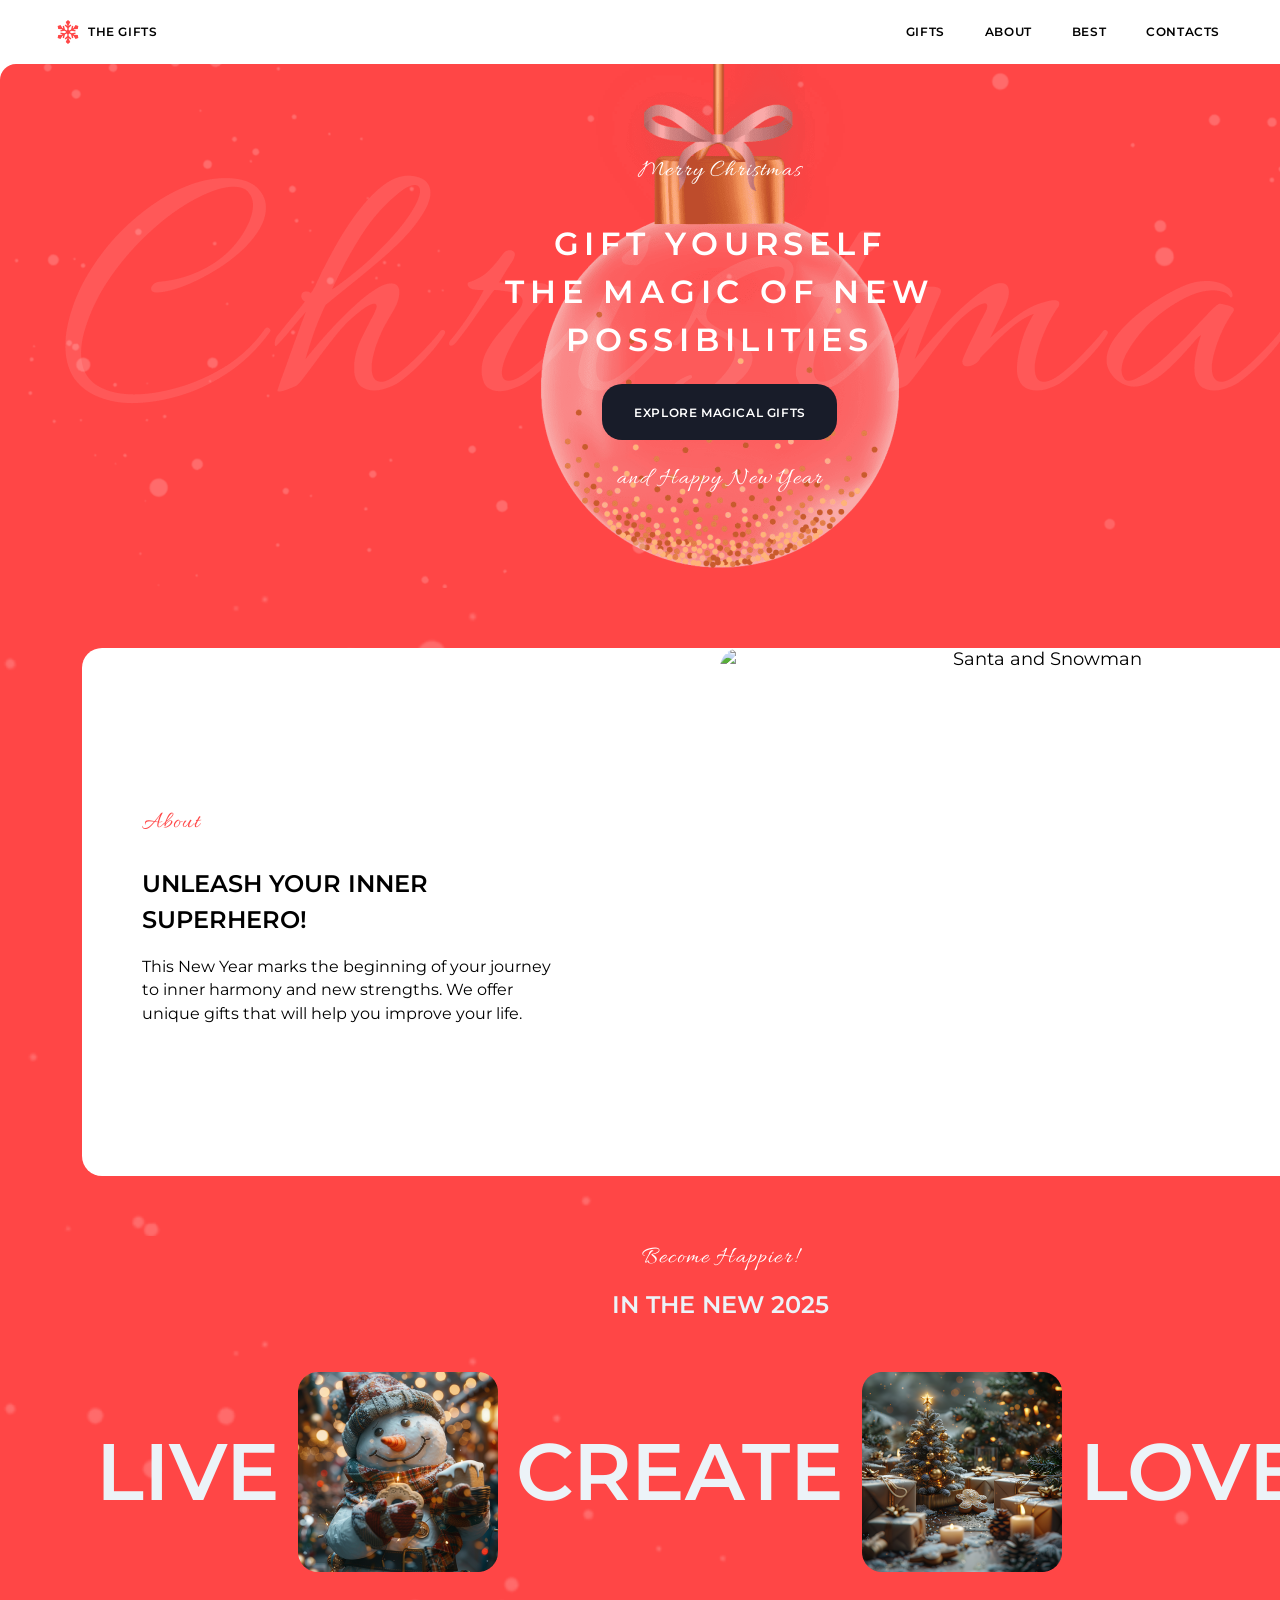
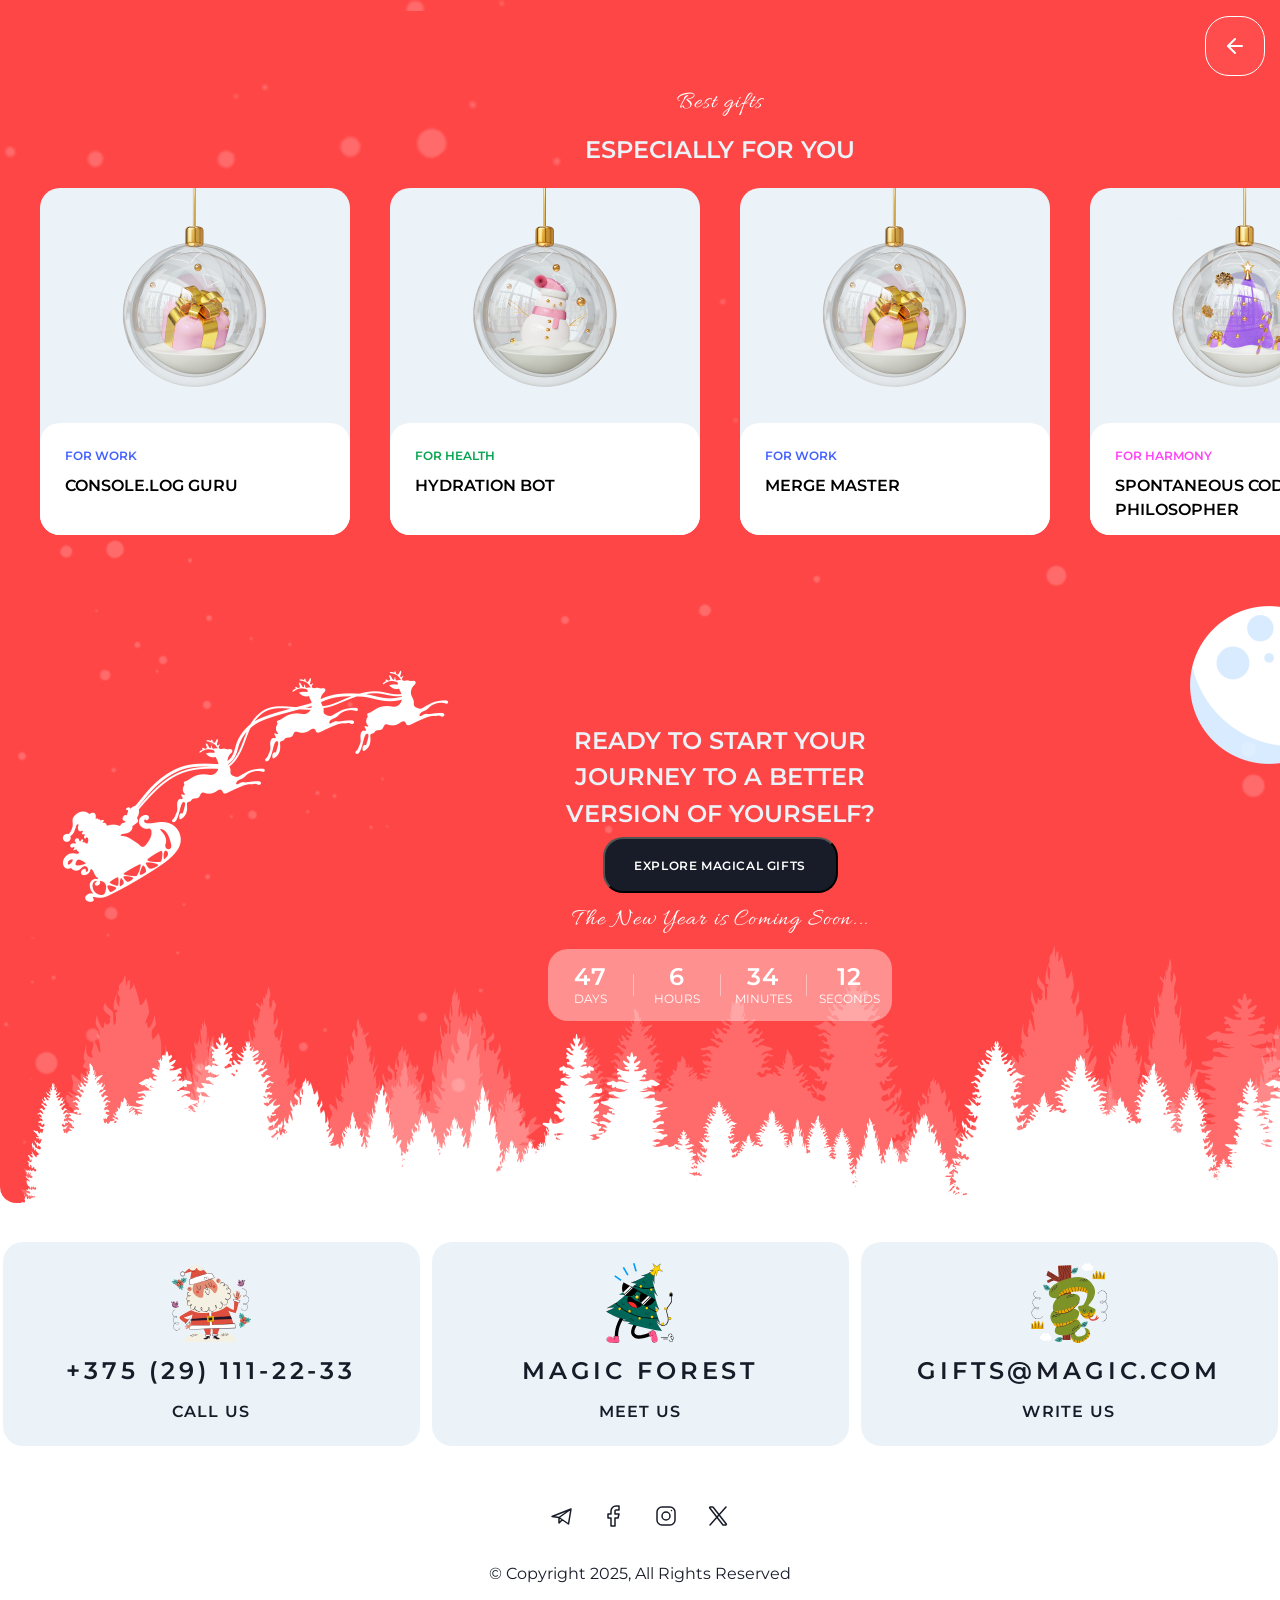
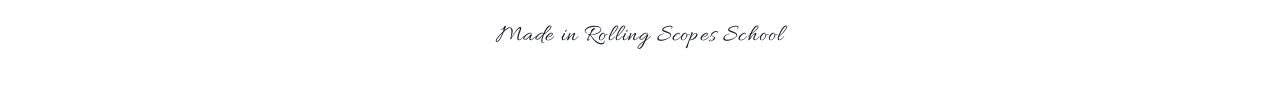
==== christmas-shop/index.html @ 0e5d1879 "feat: initial christmas-shop layout" ====
<!DOCTYPE html>
<html lang="en">

<head>
    <meta charset="UTF-8">
    <meta name="viewport" content="width=device-width, initial-scale=1.0">
    <title>Christmas shop</title>
    <link rel="stylesheet" href="./style.css">
    <link rel="icon" href="./assets/svg/snowflake.svg">
    <link href="https://fonts.googleapis.com/css2?family=Montserrat:ital,wght@0,100..900;1,100..900&display=swap"
        rel="stylesheet">
    <link href="https://fonts.googleapis.com/css2?family=Allura&display=swap" rel="stylesheet">
</head>

<body>


    <header class="container">
        <a href="index.html" class="logo">
            <img src="./assets/svg/snowflake.svg" alt="logo">
            <p>THE GIFTS</p>
        </a>
        <nav class="nav">
            <ul class="nav-list">
                <li class="nav-item"><a href="gifts.html" class="nav-link">GIFTS</a></li>
                <li class="nav-item"><a href="#about" class="nav-link">ABOUT</a></li>
                <li class="nav-item"><a href="#best" class="nav-link">BEST</a></li>
                <li class="nav-item"><a href="#contact" class="nav-link">CONTACTS</a></li>
            </ul>
        </nav>
    </header>


    <main class="container">
        <section class="hero">
            <div class="gift_yourself">
                <p class="Cursive_text">Merry Christmas</p>
                <h1>GIFT YOURSELF<br>
                    THE MAGIC OF NEW<br>
                    POSSIBILITIES</h1>
                <a href="gifts.html" class="button_explore">EXPLORE MAGICAL GIFTS</a>
                <p class="Cursive_text">and Happy New Year</p>
            </div>
        </section>


        <section class="About" id="about">
            <div class="rectangle_about">
                <div class="Text_section2">
                    <p class="Cursive_text2">About</p>
                    <h2>Unleash your inner<br> superhero!</h2>
                    <p>
                        This New Year marks the beginning of your journey<br>
                        to inner harmony and new strengths. We offer<br>
                        unique gifts that will help you improve your life.
                    </p>
                </div>
                <div class="image_santa">
                    <img src="./assets/images/imagesanta.png" alt="Santa and Snowman">
                </div>
            </div>
        </section>


        <section class="slider">
            <div class="slider_1">
                <div class="text_slider">
                    <p class="Cursive_text">Become Happier!</p>
                    <h2>IN THE NEW 2025</h2>
                </div>
                <div class="row_slider">
                    <p class="bigText">LIVE</p>
                    <img src="./assets/images/ImageSlider1.png" class="row_image" alt="ImageSlider1">
                    <p class="bigText">CREATE</p>
                    <img src="./assets/images/ImageSlider2.png" class="row_image" alt="ImageSlider2">
                    <p class="bigText">LOVE</p>
                    <img src="./assets/images/ImageSlider3.png" class="row_image" alt="ImageSlider3">
                    <p class="bigText">LIVE</p>
                    <img src="./assets/images/ImageSlider1.png" class="row_image" alt="ImageSlider1">
                </div>
                <div class="row_button">
                    <button class="arrow-button1">
                        <svg width="24" height="24" viewBox="0 0 24 24" fill="none" xmlns="http://www.w3.org/2000/svg">
                            <path d="M5 12H19" stroke="currentColor" stroke-width="2" stroke-linecap="round"
                                stroke-linejoin="round" />
                            <path d="M12 5L19 12L12 19" stroke="currentColor" stroke-width="2" stroke-linecap="round"
                                stroke-linejoin="round" />
                        </svg>
                    </button>

                    <button class="arrow-button">
                        <svg width="24" height="24" viewBox="0 0 24 24" fill="none" xmlns="http://www.w3.org/2000/svg">
                            <path d="M5 12H19" stroke="currentColor" stroke-width="2" stroke-linecap="round"
                                stroke-linejoin="round" />
                            <path d="M12 5L19 12L12 19" stroke="currentColor" stroke-width="2" stroke-linecap="round"
                                stroke-linejoin="round" />
                        </svg>
                    </button>
                </div>
            </div>
        </section>


        <section class="Best_Gifts" id="best">
            <div class="text_best">
                <p class="Cursive_text">Best gifts</p>
                <h2>ESPECIALLY FOR YOU</h2>
            </div>
            <div class="best_cards">
                <div class="card_1">
                    <div>
                        <img src="./assets/images/cardwork.png" class="img_cards" alt="workcard">
                        <div class="card_1text">
                            <h2 class="h2_colorBlue">FOR WORK</h2>
                            <h3>CONSOLE.LOG GURU</h3>
                        </div>
                    </div>
                </div>
                <div class="card_1">
                    <div>
                        <img src="./assets/images/cardhealth.png" class="img_cards" alt="healthcard">
                        <div class="card_1text">
                            <h2 class="h2_colorGreen">FOR HEALTH</h2>
                            <h3>HYDRATION BOT</h3>
                        </div>
                    </div>
                </div>
                <div class="card_1">
                    <div>
                        <img src="./assets/images/cardwork.png" class="img_cards" alt="workcard">
                        <div class="card_1text">
                            <h2 class="h2_colorBlue">FOR WORK</h2>
                            <h3>MERGE MASTER</h3>
                        </div>
                    </div>
                </div>
                <div class="card_1">
                    <div>
                        <img src="./assets/images/cardharmony.png" class="img_cards" alt="harmonycard">
                        <div class="card_1text">
                            <h2 class="h2_colorPink">FOR HARMONY</h2>
                            <h3>SPONTANEOUS CODING<br>PHILOSOPHER</h3>
                        </div>
                    </div>
                </div>
            </div>
        </section>


        <section class="CTA">
            <div class="CTA_main">
                <h2>Ready to start your<br>journey to a better<br>version of yourself?</h2>
                <button class="button_explore">EXPLORE MAGICAL GIFTS</button>
                <p class="Cursive_text">The New Year is Coming Soon...</p>
                <div class="timer">
                    <div class="timer_code">
                        <h2>47</h2>
                        <h3>DAYS</h3>
                    </div>
                    <div class="timer_code">
                        <h2>6</h2>
                        <h3>HOURS</h3>
                    </div>
                    <div class="timer_code">
                        <h2>34</h2>
                        <h3>MINUTES</h3>
                    </div>
                    <div class="timer_code">
                        <h2>12</h2>
                        <h3>SECONDS</h3>
                    </div>
                </div>
            </div>
        </section>
    </main>


    <footer class="footer container" id="contact">
        <section class="contacts_section">
            <div class="contacts_cards">
                <a href="tel:+375291112233" class="contact_cards2">
                    <img src="./assets/svg/santa-claus.svg" class="contacts_image" alt="santa-claus">
                    <p class="contacts_info">+375 (29) 111-22-33</p>
                    <h3>CALL US</h3>
                </a>

                <a href="https://www.google.com/maps" target="_blank" class="contact_cards2">
                    <img src="./assets/svg/christmas-tree.svg" class="contacts_image" alt="christmas-tree">
                    <p class="contacts_info">MAGIC FOREST</p>
                    <h3>MEET US</h3>
                </a>

                <a href="mailto:GIFTS@MAGIC.COM" class="contact_cards2">
                    <img src="./assets/svg/snake.svg" class="contacts_image" alt="snake">
                    <p class="contacts_info">GIFTS@MAGIC.COM</p>
                    <h3>WRITE US</h3>
                </a>
            </div>

            <div class="footer_text">
                <img src="./assets/svg/Socials.svg" alt="Socials">
                <p>© Copyright 2025, All Rights Reserved</p>
                <a href="https://rs.school/" target="_blank" class="Cursive_text">Made in Rolling Scopes School</a>
            </div>
        </section>
    </footer>
</body>

</html>
---- christmas-shop/style.css ----
* {
    box-sizing: border-box;
}

@media (max-width: 768px) {
    .section {
        width: 100%;
    }
}

.container {
    max-width: 1440px;
    margin: 0 auto;
}

html {
    scroll-behavior: smooth;
}

body {
    font-family: "Montserrat", sans-serif;
    font-weight: 400;
    font-size: 18px;
    display: flex;
    flex-direction: column;
    color: rgba(236, 243, 248, 1);
    margin: 0;
    background-color: rgba(255, 255, 255, 1);
}

/*Header*/

header {
    background-color: rgba(255, 255, 255, 1);
    color: black;
    width: 100%;
    height: 64px;
    display: flex;
    justify-content: space-between;
    align-items: center;
    padding: 0 40px;
    line-height: 130%;
    letter-spacing: 0.05em;
    font-family: 'Montserrat', sans-serif;
    font-weight: 600;
    font-size: 12px;
    text-transform: uppercase;
    box-sizing: border-box;
}

.nav a,
.logo {
    color: black;
    text-decoration: none;
    transition: all 0.5s;
    display: flex;
    align-items: center;
}


.nav a:hover,
.logo:hover {
    color: rgba(255, 70, 70, 1);
    border-radius: 12px;
    background-color: rgba(250, 204, 204, 0.822);
    padding: 8px 16px;
}


.logo {
    gap: 8px;
    padding: 8px 16px;
}

.logo p {
    margin: 0;
    line-height: 130%;
    letter-spacing: 0.05em;
    font-family: Montserrat;
    font-weight: 600;
    font-size: 12px;
    text-transform: uppercase;
}

.nav-list {
    list-style: none;
    display: flex;
    gap: 0;
}

.nav-link {
    padding: 8px 20px;
    display: block;
}



/*Main*/

main {
    display: flex;
    flex-direction: column;
    justify-content: center;
    text-align: center;
    border-radius: 16px;
    background-color: rgba(255, 70, 70, 1);
}


/*hero*/

.hero {
    background-image: url('./assets/images/christmassnow.png'), url('./assets/images/christmasball.png');
    background-repeat: no-repeat;
    background-size: cover;
    background-position: center;
    display: flex;
    flex-direction: column;
    justify-content: center;
    align-items: center;
    width: 100%;
    max-width: 1440px;
    height: 524px;
    margin: 0 auto;
    border-radius: 40px;
}

.gift_yourself {
    display: flex;
    flex-direction: column;
    align-items: center;
    text-align: center;
    gap: 12px;
}

.Cursive_text {
    font-size: 24px;
    font-weight: 400;
    letter-spacing: 0.05em;
    font-family: "Allura", cursive;
    color: #FFFFFF;
    margin: 0;
}

h1 {
    font-family: "Montserrat", sans-serif;
    font-weight: 600;
    font-size: 32px;
    line-height: 150%;
    letter-spacing: 0.18em;
    /* 18% в em */
    color: #FFFFFF;
    margin: 8px 0;
    text-transform: uppercase;
}

.button_explore {
    display: flex;
    align-items: center;
    justify-content: center;
    text-decoration: none;
    border-radius: 20px;
    height: 56px;
    width: 235px;
    background-color: #181C29;
    color: #FFFFFF;
    font-family: "Montserrat", sans-serif;
    font-weight: 600;
    font-size: 12px;
    letter-spacing: 0.05em;
    text-transform: uppercase;
    transition: background-color 0.5s ease, color 0.5s ease;
}

.button_explore:hover {
    background-color: #FFFFFF;
    color: #181C29;
}


/*about*/

.About {
    display: flex;
    justify-content: center;
    align-items: center;
    min-height: 648px;
    width: 100%;
    background-color: rgba(255, 70, 70, 1);
    background-image: url('./assets/images/christmassnow.png');
}

.rectangle_about {
    display: flex;
    flex-direction: row;
    background-color: white;
    color: black;
    width: 1276px;
    height: 528px;
    border-radius: 20px;
    overflow: hidden;
}

.Cursive_text2 {
    font-size: 24px;
    font-weight: 400;
    letter-spacing: 0.05em;
    font-family: "Allura", cursive;
    color: rgba(255, 70, 70, 1);
}

.Text_section2 {
    flex: 1;
    display: flex;
    flex-direction: column;
    justify-content: center;
    padding: 0 60px;
    text-align: left;
    align-items: flex-start;
}


.Text_section2 h2 {
    font-size: 24px;
    text-transform: uppercase;
    margin-bottom: 20px;
    font-weight: 600;
    line-height: 152%;
    letter-spacing: 16%;
    margin: 0;
}

p {
    font-family: "Montserrat", sans-serif;
    font-weight: 400;
    line-height: 148%;
    font-size: 16px;
}

.image_santa {
    flex: 1;
}

.image_santa img {
    object-fit: cover;
    display: block;
    width: 638px;
    height: 528px;
    border-radius: 20px;
    gap: Space 0;
    opacity: 1;
    padding: Space 0;
}


.slider_1 {
    display: flex;
    flex-direction: column;
    justify-content: center;
    gap: 5px;
}

.text_slider {
    display: flex;
    flex-direction: column;
    justify-content: center;
}

.text_slider h2,
.text_slider .Cursive_text {
    margin: 5px;
    padding: 0;

}

/* slider */

.row_slider {
    display: flex;
    flex-direction: row;
    justify-content: space-between;
    align-items: center;
    padding-left: 96px;
    gap: 18px;
    background-image: url('./assets/images/christmassnow.png');

}

.bigText {
    font-family: "Montserrat", sans-serif;
    font-weight: 600;
    font-size: 80px;

}

.row_image {
    height: 200px;
    width: 200px;
}


.row_button {
    display: flex;
    flex-direction: row;
    justify-content: right;
    align-items: center;
    padding-right: 95px;
    gap: 20px;
}

.arrow-button1 {
    width: 60px;
    height: 60px;
    color: white;
    background-color: #ff4d4d;
    border: 1px solid white;
    border-radius: 40%;
    cursor: pointer;
    transition: all 0.3s ease;
    display: flex;
    align-items: center;
    justify-content: center;
    padding: 0;
    transform: scaleX(-1);
}

.arrow-button {
    width: 60px;
    height: 60px;
    color: white;
    background-color: #ff4d4d;
    border: 1px solid white;
    border-radius: 40%;
    cursor: pointer;
    transition: all 0.3s ease;
    display: flex;
    align-items: center;
    justify-content: center;
    padding: 0;
}

.arrow-button:hover {
    background-color: #ff4d4d;
    color: white;
    border-color: #ffadad;
    transform: scale(1.1);

}

.arrow-button1:hover {
    background-color: #ff4d4d;
    color: white;
    border-color: #ffadad;
    transform: scaleX(-1.1);

}

/* Best_Gifts */

.Best_Gifts {
    background-image: url('./assets/images/christmassnow.png');
    display: flex;
    flex-direction: column;
    justify-content: center;
    gap: 15px;
}

.best_cards {
    display: flex;
    flex-direction: row;
    justify-content: space-evenly;
}

.card_1 {
    display: flex;
    flex-direction: column;
    justify-content: center;
    background-color: rgba(236, 243, 248, 1);
    border-radius: 20px;
    margin: 0;
}

.card_1text {
    display: flex;
    flex-direction: column;
    justify-content: flex-start;
    background-color: white;
    text-align: left;
    color: black;
    padding-left: 20px;
    border-radius: 20px;
    width: 310px;
    height: 112px;
    padding: Space 20;
    gap: 8;
    opacity: 1;
    padding-top: 20px;

}

.img_cards {
    width: 310px;
    height: 230px;

}

h2 {
    font-family: Montserrat;
    font-weight: 600;
    font-style: SemiBold;
    font-size: 24px;
    line-height: 152%;
    letter-spacing: 16%;
    text-transform: uppercase;
}

h3 {
    font-family: "Montserrat", sans-serif;
    font-weight: 600;
    font-size: 16px;
    line-height: 152%;
    letter-spacing: 8%;
    font-style: SemiBold;
    line-height: 152%;
    letter-spacing: 8%;
    text-transform: uppercase;
}


.h2_colorBlue,
.h2_colorGreen,
.h2_colorPink {
    font-family: "Montserrat", sans-serif;
    font-weight: 600;
    font-size: 12px;
    font-family: Montserrat;
    font-style: SemiBold;
    line-height: 130%;
    letter-spacing: 5%;
    text-transform: uppercase;
}


h2,
.Cursive_text {
    margin: 10px;
    padding: 0;
}


h3,
h2 {
    margin: 5px;
    padding: 0;
}

.h2_colorBlue {
    color: rgba(67, 97, 255, 1);
    font-family: "Montserrat", sans-serif;
    font-weight: 600;
    font-size: 12px;
    font-family: Montserrat;
    font-style: SemiBold;
    line-height: 130%;
    letter-spacing: 5%;
    text-transform: uppercase;
}

.h2_colorGreen {
    color: rgba(6, 164, 79, 1);
    font-family: "Montserrat", sans-serif;
    font-weight: 600;
    font-size: 12px;
    font-family: Montserrat;
    font-style: SemiBold;
    line-height: 130%;
    letter-spacing: 5%;
    text-transform: uppercase;
}

.h2_colorPink {
    color: rgba(255, 67, 247, 1);
    font-family: "Montserrat", sans-serif;
    font-weight: 600;
    font-size: 12px;
    font-family: Montserrat;
    font-style: SemiBold;
    line-height: 130%;
    letter-spacing: 5%;
    text-transform: uppercase;
}



/*CTA_section*/

.CTA {
    background-image: url('./assets/images/christmassnow.png'), url('./assets/images/CTA_snow.png');
    background-repeat: no-repeat;
    background-size: contain;
    background-size: 120%, cover;
    background-position: center;
    width: 1440px;
    height: 668px;
    display: flex;
    flex-direction: column;
    justify-content: center;
    align-items: center;
}

.CTA_main {
    display: flex;
    flex-direction: column;
    align-items: center;
    text-align: center;
}

.timer {
    display: flex;
    flex-direction: row;
    align-items: center;
    justify-content: center;
    border-radius: 20px;
    background-color: rgba(255, 255, 255, 0.4);
    color: rgba(255, 255, 255, 1);
    width: 344px;
    height: 72px;
    box-sizing: border-box;
}

.timer_code {
    display: flex;
    flex-direction: column;
    justify-content: center;
    align-items: center;
    flex: 1;
    height: 30%;
}

.timer_code:not(:last-child) {
    border-right: 1px solid rgba(255, 255, 255, 0.4);
}

.timer_code h2 {
    font-size: 24px;
    font-family: 'Montserrat', sans-serif;
    font-weight: 600;
    line-height: 1.2;
    letter-spacing: 0.05em;
    text-align: center;
    margin: 0;
}

.timer_code h3 {
    font-size: 12px;
    font-family: 'Montserrat', sans-serif;
    font-weight: 400;
    line-height: 1.2;
    text-align: center;
    text-transform: uppercase;
    margin: 0;
}

/*footer*/

footer {
    height: 496px;
    width: 100%;
    max-width: 1440px;
    margin: 0 auto;
    background-color: #FFFFFF;
    color: #181C29;
    display: flex;
    flex-direction: column;
    justify-content: center;
    align-items: center;
}

.contacts_cards {
    display: flex;
    flex-direction: row;
    justify-content: center;
    align-items: center;
    gap: 12px;
}

.contact_cards2 {
    text-decoration: none;
    color: inherit;
    background-color: #ECF3F8;
    width: 417px;
    height: 204px;
    border-radius: 20px;
    display: flex;
    flex-direction: column;
    justify-content: center;
    align-items: center;
    gap: 10px;
    transition: background-color 0.3s ease, transform 0.3s ease;
}


.contact_cards2:hover {
    background-color: #DDE7EF;
    transform: translateY(-5px);
}

.contacts_info {
    font-family: 'Montserrat', sans-serif;
    font-weight: 600;
    font-size: 24px;
    line-height: 152%;
    letter-spacing: 0.16em;
    text-align: center;
    text-transform: uppercase;
    margin: 0;
}

.contact_cards2 h3 {
    font-family: 'Montserrat', sans-serif;
    font-weight: 600;
    font-size: 16px;
    line-height: 152%;
    letter-spacing: 0.08em;
    text-align: center;
    text-transform: uppercase;
    margin: 0;
}

.footer_text {
    display: flex;
    flex-direction: column;
    justify-content: center;
    align-items: center;
    text-align: center;
    padding-top: 50px;
    gap: 10px;
}


.footer_text .Cursive_text {
    text-decoration: none;
    color: #181C29;
    transition: color 0.3s;
}

.footer_text .Cursive_text:hover {
    color: #FF4646;

}






/* Gifts html */

.nav-link.active {
    pointer-events: none;
    cursor: default;
    background-color: transparent;
    color: #000;
}


.gifts {
    height: 1394px;
    width: 1440px;
    flex-direction: column;
    justify-content: center;
    text-align: center;
}

.gifts_h1 {
    background-image: url('./assets/images/bg-garland.png');
    background-repeat: no-repeat;
    background-size: contain;
    background-size: 100%, cover;
    background-position: center;
    font-family: Montserrat;
    font-weight: 600;
    font-style: SemiBold;
    font-size: 32px;
    line-height: 150%;
    letter-spacing: 18%;
    text-align: center;
    text-transform: uppercase;
    margin: 0;
    padding-top: 55px;
}

.tabs {
    font-family: Montserrat;
    font-weight: 600;
    font-style: SemiBold;
    font-size: 12px;
    line-height: 130%;
    letter-spacing: 5%;
    text-transform: uppercase;
    color: rgba(255, 255, 255, 1);

}

.tabs-list {
    list-style: none;
    display: flex;
    flex-direction: row;
    flex-wrap: wrap;
    justify-content: center;
    gap: 10px;
    padding: 0;
}

.tabs a {
    color: rgba(255, 255, 255, 1);
    text-decoration: none;
    transition: color 0.5s;
}

.tabs a:hover {
    color: rgba(255, 255, 255, 1);
    border-radius: 12px;
    background-color: rgba(250, 136, 136, 0.733);
    padding: 8px 16px;
}


/*best Gifts html*/


.grid_container {
    display: grid;
    grid-template-columns: repeat(auto-fill, minmax(280px, 1fr));
    gap: 20px;
    max-width: 1200px;
    margin: 0 auto;
}

.card_1 {
    display: flex;
    flex-direction: column;
    justify-content: center;
    background-color: rgba(236, 243, 248, 1);
    border-radius: 20px;
    margin: 0;
}

.card_1text {
    display: flex;
    flex-direction: column;
    justify-content: flex-start;
    background-color: white;
    text-align: left;
    color: black;
    padding-left: 20px;
    border-radius: 20px;
    width: 100%;
    height: 112px;
    padding: Space 20;
    gap: 8;
    opacity: 1;
    padding-top: 20px;

}

.img_cards {
    width: 310px;
    height: 230px;

}


.h3_gifts1 {
    font-family: "Montserrat", sans-serif;
    font-weight: 600;
    font-size: 16px;
    line-height: 152%;
    letter-spacing: 8%;
    font-style: SemiBold;
    line-height: 152%;
    letter-spacing: 8%;
    text-transform: uppercase;
}



.Cursive_text3 {
    margin: 10px;
    padding: 0;
    font-size: 24px;
    font-weight: 400;
    letter-spacing: 0.05em;
    font-family: "Allura", cursive;
    color: black;
    margin: 0;
    text-decoration: none;
}


.h3_gifts1,
.h2_colorBlue,
.h2_colorPink,
.h2_colorGreen {
    margin: 5px;
    padding: 0;
}
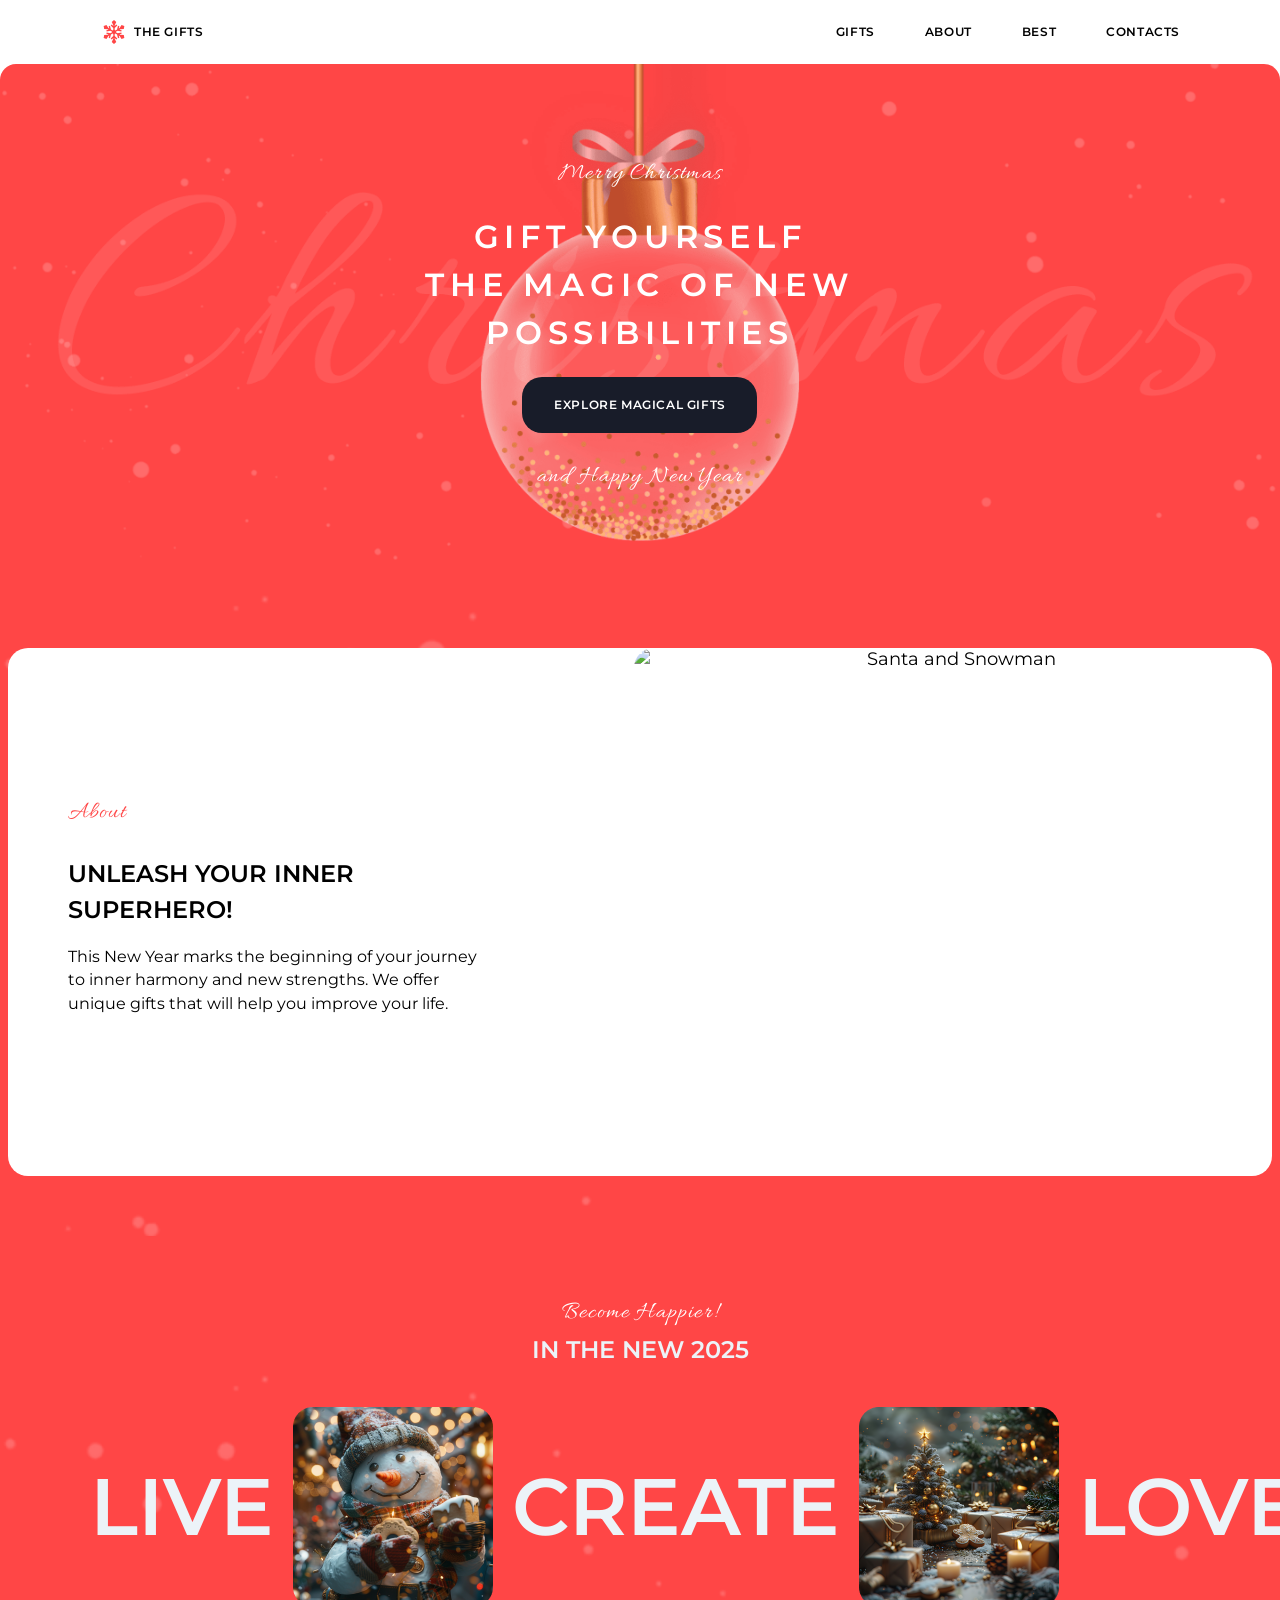
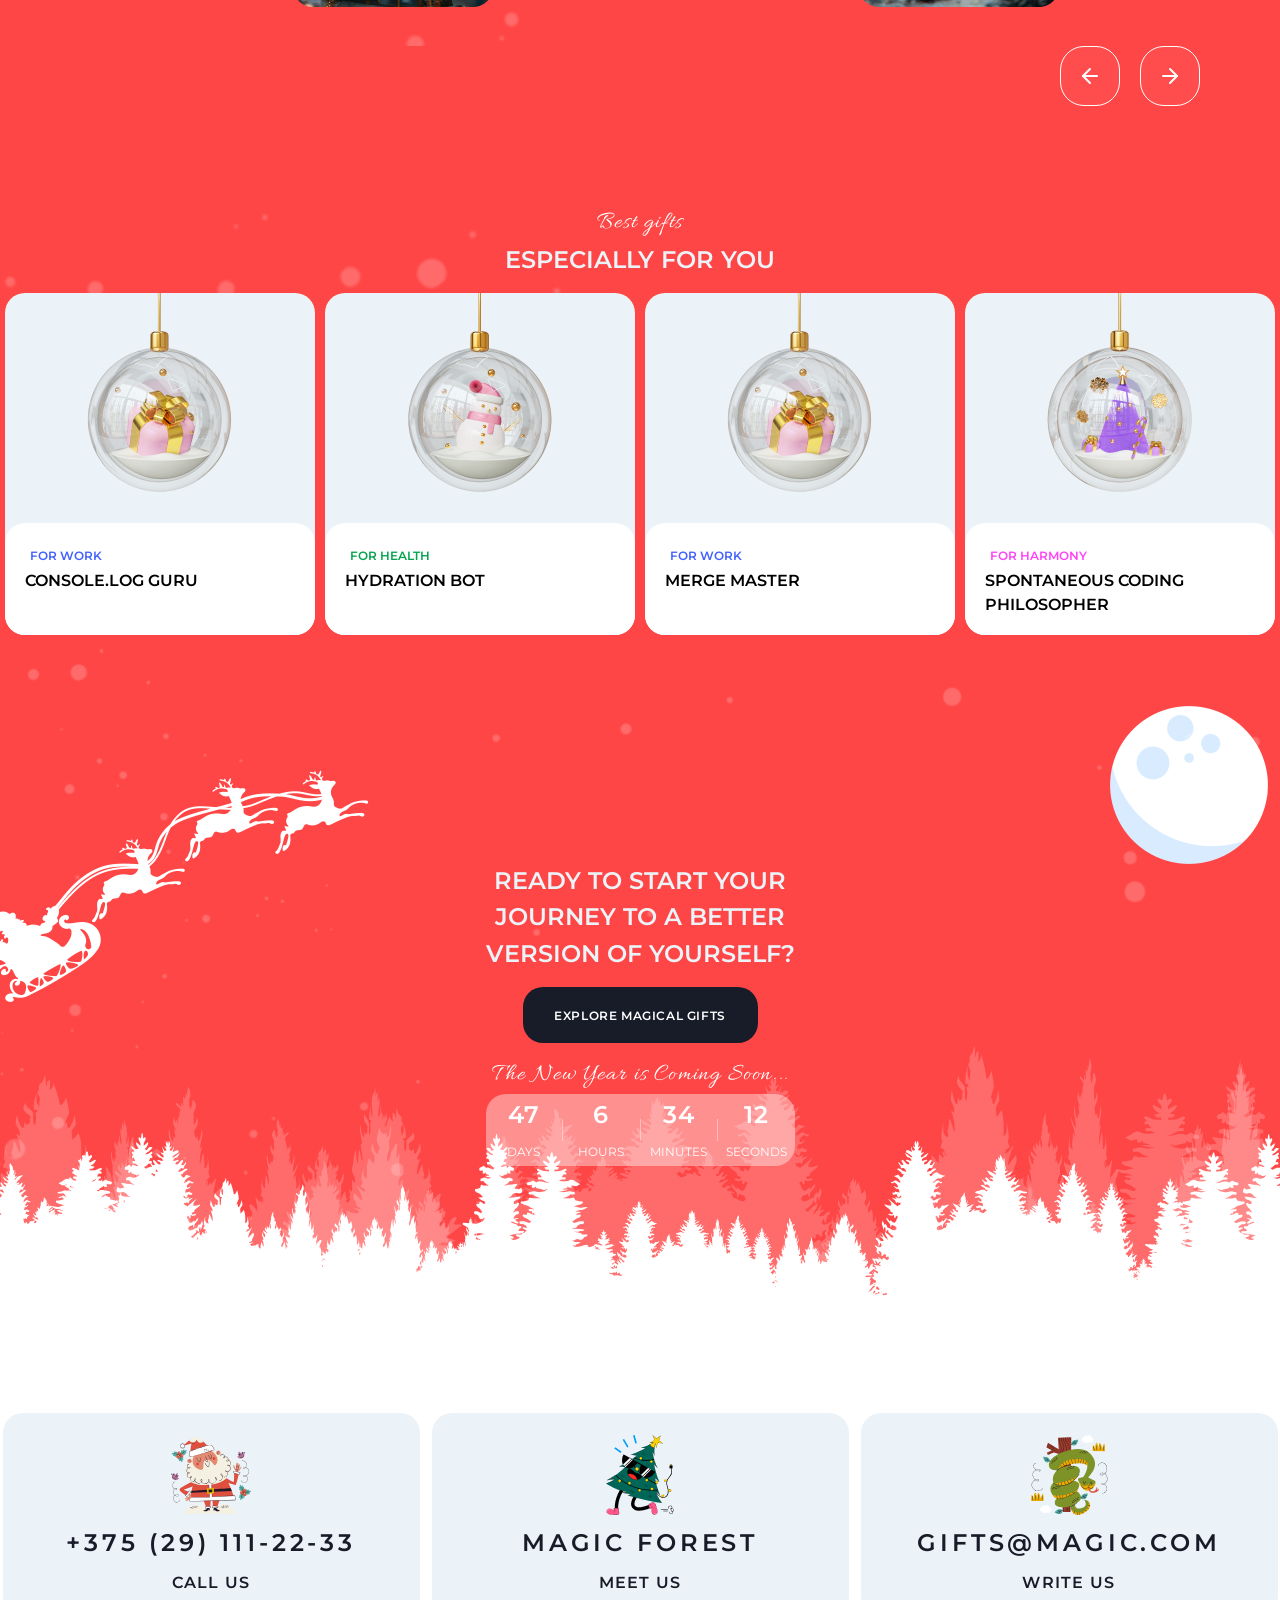
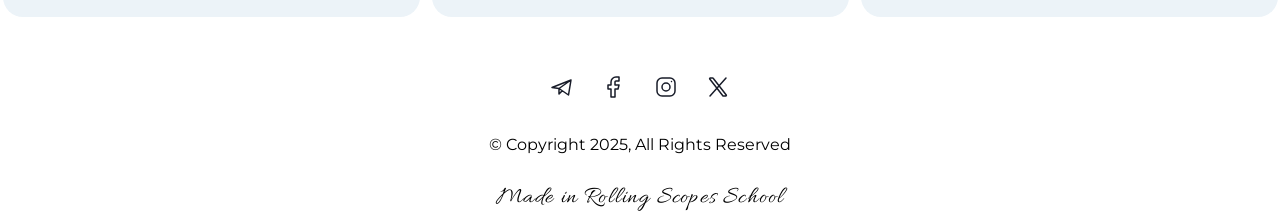
==== commit 53177827: "feat: add responsive layout and burger menu" ====
--- a/christmas-shop/index.html
+++ b/christmas-shop/index.html
@@ -28,6 +28,10 @@
                 <li class="nav-item"><a href="#contact" class="nav-link">CONTACTS</a></li>
             </ul>
         </nav>
+        <div class="burger-menu" id="burger-toggle">
+            <span></span>
+            <span></span>
+        </div>
     </header>
 
 
@@ -150,7 +154,7 @@
         <section class="CTA">
             <div class="CTA_main">
                 <h2>Ready to start your<br>journey to a better<br>version of yourself?</h2>
-                <button class="button_explore">EXPLORE MAGICAL GIFTS</button>
+                <a href="gifts.html" class="button_explore">EXPLORE MAGICAL GIFTS</a>
                 <p class="Cursive_text">The New Year is Coming Soon...</p>
                 <div class="timer">
                     <div class="timer_code">
@@ -200,7 +204,8 @@
             <div class="footer_text">
                 <img src="./assets/svg/Socials.svg" alt="Socials">
                 <p>© Copyright 2025, All Rights Reserved</p>
-                <a href="https://rs.school/" target="_blank" class="Cursive_text">Made in Rolling Scopes School</a>
+                <a href="https://rs.school/" target="_blank" class="Cursive_text3">Made in Rolling Scopes
+                    School</a>
             </div>
         </section>
     </footer>
--- a/christmas-shop/style.css
+++ b/christmas-shop/style.css
@@ -2,11 +2,6 @@
     box-sizing: border-box;
 }
 
-@media (max-width: 768px) {
-    .section {
-        width: 100%;
-    }
-}
 
 .container {
     max-width: 1440px;
@@ -26,6 +21,23 @@
     color: rgba(236, 243, 248, 1);
     margin: 0;
     background-color: rgba(255, 255, 255, 1);
+}
+
+.container,
+.hero,
+.gifts,
+.CTA,
+footer {
+    max-width: 1440px;
+    width: 100%;
+    margin: 0 auto;
+}
+
+
+img {
+    max-width: 100%;
+    height: auto;
+    display: block;
 }
 
 /*Header*/
@@ -58,18 +70,26 @@
 }
 
 
-.nav a:hover,
+.nav a:hover {
+    color: rgba(255, 70, 70, 1);
+    border-radius: 12px;
+    background-color: rgba(255, 70, 70, 0.1);
+    padding: 8px 30px;
+}
+
+
 .logo:hover {
     color: rgba(255, 70, 70, 1);
     border-radius: 12px;
-    background-color: rgba(250, 204, 204, 0.822);
-    padding: 8px 16px;
-}
+    background-color: rgba(255, 70, 70, 0.1);
+    padding: 8px 62px;
+}
+
 
 
 .logo {
     gap: 8px;
-    padding: 8px 16px;
+    padding: 8px 62px;
 }
 
 .logo p {
@@ -86,11 +106,40 @@
     list-style: none;
     display: flex;
     gap: 0;
+    padding-right: 35px;
+
 }
 
 .nav-link {
-    padding: 8px 20px;
+    padding: 8px 25px;
     display: block;
+}
+
+
+.burger-menu {
+    display: none;
+    width: 40px;
+    height: 40px;
+    position: relative;
+    cursor: pointer;
+    z-index: 20;
+}
+
+.burger-menu span {
+    position: absolute;
+    left: 20px;
+    width: 16px;
+    height: 1px;
+    background-color: black;
+    transition: 0.3s;
+}
+
+.burger-menu span:first-child {
+    top: 17px;
+}
+
+.burger-menu span:last-child {
+    bottom: 17px;
 }
 
 
@@ -120,7 +169,7 @@
     align-items: center;
     width: 100%;
     max-width: 1440px;
-    height: 524px;
+    min-height: 524px;
     margin: 0 auto;
     border-radius: 40px;
 }
@@ -148,7 +197,6 @@
     font-size: 32px;
     line-height: 150%;
     letter-spacing: 0.18em;
-    /* 18% в em */
     color: #FFFFFF;
     margin: 8px 0;
     text-transform: uppercase;
@@ -170,6 +218,7 @@
     letter-spacing: 0.05em;
     text-transform: uppercase;
     transition: background-color 0.5s ease, color 0.5s ease;
+    margin-bottom: 15px;
 }
 
 .button_explore:hover {
@@ -195,10 +244,12 @@
     flex-direction: row;
     background-color: white;
     color: black;
-    width: 1276px;
-    height: 528px;
+    max-width: 1276px;
+    width: calc(100% - 16px);
+    height: auto;
     border-radius: 20px;
     overflow: hidden;
+    margin: 0 auto;
 }
 
 .Cursive_text2 {
@@ -217,6 +268,7 @@
     padding: 0 60px;
     text-align: left;
     align-items: flex-start;
+    padding-bottom: 20px;
 }
 
 
@@ -249,7 +301,7 @@
     border-radius: 20px;
     gap: Space 0;
     opacity: 1;
-    padding: Space 0;
+
 }
 
 
@@ -257,21 +309,22 @@
     display: flex;
     flex-direction: column;
     justify-content: center;
-    gap: 5px;
+
 }
 
 .text_slider {
     display: flex;
     flex-direction: column;
     justify-content: center;
-}
-
-.text_slider h2,
-.text_slider .Cursive_text {
-    margin: 5px;
+    margin-top: 60px;
     padding: 0;
-
-}
+}
+
+.text_slider h2 {
+    margin: 0;
+    padding: 0;
+}
+
 
 /* slider */
 
@@ -280,11 +333,16 @@
     flex-direction: row;
     justify-content: space-between;
     align-items: center;
-    padding-left: 96px;
-    gap: 18px;
+    padding-left: 90px;
+    gap: 19px;
     background-image: url('./assets/images/christmassnow.png');
-
-}
+    width: 100%;
+    max-width: 1440px;
+    margin: 0 auto;
+    overflow: hidden;
+    position: relative;
+}
+
 
 .bigText {
     font-family: "Montserrat", sans-serif;
@@ -304,8 +362,9 @@
     flex-direction: row;
     justify-content: right;
     align-items: center;
-    padding-right: 95px;
+    padding: 0 80px;
     gap: 20px;
+    margin: 0;
 }
 
 .arrow-button1 {
@@ -343,16 +402,12 @@
     background-color: #ff4d4d;
     color: white;
     border-color: #ffadad;
-    transform: scale(1.1);
-
 }
 
 .arrow-button1:hover {
     background-color: #ff4d4d;
     color: white;
     border-color: #ffadad;
-    transform: scaleX(-1.1);
-
 }
 
 /* Best_Gifts */
@@ -362,13 +417,18 @@
     display: flex;
     flex-direction: column;
     justify-content: center;
+    margin: 100px 0 0;
     gap: 15px;
+
 }
 
 .best_cards {
     display: flex;
     flex-direction: row;
-    justify-content: space-evenly;
+    justify-content: center;
+    flex-wrap: wrap;
+    gap: 10px;
+
 }
 
 .card_1 {
@@ -391,8 +451,7 @@
     border-radius: 20px;
     width: 310px;
     height: 112px;
-    padding: Space 20;
-    gap: 8;
+    gap: 0;
     opacity: 1;
     padding-top: 20px;
 
@@ -412,6 +471,8 @@
     line-height: 152%;
     letter-spacing: 16%;
     text-transform: uppercase;
+    padding: 0;
+    margin: 0;
 }
 
 h3 {
@@ -424,6 +485,8 @@
     line-height: 152%;
     letter-spacing: 8%;
     text-transform: uppercase;
+    padding: 0;
+    margin: 0;
 }
 
 
@@ -438,20 +501,15 @@
     line-height: 130%;
     letter-spacing: 5%;
     text-transform: uppercase;
-}
-
-
-h2,
-.Cursive_text {
-    margin: 10px;
     padding: 0;
-}
-
-
-h3,
-h2 {
-    margin: 5px;
-    padding: 0;
+    margin: 0;
+}
+
+
+h3:hover {
+    color: #FF4646;
+    cursor: pointer;
+    transition: color 0.3s;
 }
 
 .h2_colorBlue {
@@ -498,14 +556,16 @@
     background-image: url('./assets/images/christmassnow.png'), url('./assets/images/CTA_snow.png');
     background-repeat: no-repeat;
     background-size: contain;
-    background-size: 120%, cover;
+    background-size: 100%, cover;
     background-position: center;
-    width: 1440px;
-    height: 668px;
-    display: flex;
-    flex-direction: column;
-    justify-content: center;
-    align-items: center;
+    max-width: 1440px;
+    width: 100%;
+    min-height: 668px;
+    display: flex;
+    flex-direction: column;
+    justify-content: center;
+    align-items: center;
+    background-size: cover;
 }
 
 .CTA_main {
@@ -513,7 +573,15 @@
     flex-direction: column;
     align-items: center;
     text-align: center;
-}
+    margin-top: 90px;
+
+}
+
+.CTA_main h2 {
+    padding-bottom: 15px;
+}
+
+
 
 .timer {
     display: flex;
@@ -523,7 +591,8 @@
     border-radius: 20px;
     background-color: rgba(255, 255, 255, 0.4);
     color: rgba(255, 255, 255, 1);
-    width: 344px;
+    max-width: 344px;
+    width: 100%;
     height: 72px;
     box-sizing: border-box;
 }
@@ -564,7 +633,7 @@
 /*footer*/
 
 footer {
-    height: 496px;
+    min-height: 496px;
     width: 100%;
     max-width: 1440px;
     margin: 0 auto;
@@ -574,6 +643,7 @@
     flex-direction: column;
     justify-content: center;
     align-items: center;
+    padding-top: 110px;
 }
 
 .contacts_cards {
@@ -635,38 +705,52 @@
     text-align: center;
     padding-top: 50px;
     gap: 10px;
-}
-
-
-.footer_text .Cursive_text {
-    text-decoration: none;
-    color: #181C29;
+    color: #000;
+}
+
+
+.Cursive_text3:hover {
+    color: #FF4646;
+    cursor: pointer;
     transition: color 0.3s;
 }
 
-.footer_text .Cursive_text:hover {
-    color: #FF4646;
-
-}
-
-
-
-
-
-
-/* Gifts html */
-
-.nav-link.active {
+
+
+
+
+/* Gifts html other */
+
+.nav-link-active {
     pointer-events: none;
     cursor: default;
     background-color: transparent;
     color: #000;
+    background-color: rgba(255, 70, 70, 0.1);
+    padding: 8px 25px;
+    display: block;
+    border-radius: 12px;
+}
+
+.nav-link-active1 {
+    pointer-events: none;
+    cursor: default;
+    background-color: transparent;
+    color: #000;
+    background-color: rgba(255, 255, 255, 0.2);
+    padding: 8px 12px;
+    display: block;
+    border-radius: 12px;
+
 }
 
 
 .gifts {
-    height: 1394px;
-    width: 1440px;
+    min-height: 1394px;
+    max-width: 1440px;
+    width: 100%;
+    height: auto;
+    display: flex;
     flex-direction: column;
     justify-content: center;
     text-align: center;
@@ -676,8 +760,8 @@
     background-image: url('./assets/images/bg-garland.png');
     background-repeat: no-repeat;
     background-size: contain;
-    background-size: 100%, cover;
     background-position: center;
+    width: 100%;
     font-family: Montserrat;
     font-weight: 600;
     font-style: SemiBold;
@@ -699,6 +783,8 @@
     letter-spacing: 5%;
     text-transform: uppercase;
     color: rgba(255, 255, 255, 1);
+    padding-top: 18px;
+    padding-bottom: 10px;
 
 }
 
@@ -708,7 +794,7 @@
     flex-direction: row;
     flex-wrap: wrap;
     justify-content: center;
-    gap: 10px;
+    gap: 7px;
     padding: 0;
 }
 
@@ -721,21 +807,26 @@
 .tabs a:hover {
     color: rgba(255, 255, 255, 1);
     border-radius: 12px;
-    background-color: rgba(250, 136, 136, 0.733);
+    background-color: rgba(255, 255, 255, 0.2);
     padding: 8px 16px;
-}
-
-
-/*best Gifts html*/
+    transition: 0.5s;
+}
+
+
+
+/*best Gifts html other*/
 
 
 .grid_container {
     display: grid;
     grid-template-columns: repeat(auto-fill, minmax(280px, 1fr));
-    gap: 20px;
-    max-width: 1200px;
+    gap: 16px;
+    max-width: 1270px;
     margin: 0 auto;
-}
+
+}
+
+
 
 .card_1 {
     display: flex;
@@ -744,6 +835,7 @@
     background-color: rgba(236, 243, 248, 1);
     border-radius: 20px;
     margin: 0;
+    padding: 0;
 }
 
 .card_1text {
@@ -764,6 +856,7 @@
 
 }
 
+
 .img_cards {
     width: 310px;
     height: 230px;
@@ -781,6 +874,12 @@
     line-height: 152%;
     letter-spacing: 8%;
     text-transform: uppercase;
+}
+
+.h3_gifts1:hover {
+    color: #FF4646;
+    cursor: pointer;
+    transition: color 0.3s;
 }
 
 
@@ -804,4 +903,176 @@
 .h2_colorGreen {
     margin: 5px;
     padding: 0;
+}
+
+
+
+@media (max-width: 768px) {
+    .section {
+        width: 100%;
+    }
+
+
+    .rectangle_about {
+        flex-direction: column;
+        height: auto;
+    }
+
+    .image_santa img {
+        width: 100%;
+        height: auto;
+    }
+
+
+    .contacts_cards {
+        flex-direction: column;
+        display: flex;
+        width: 100%;
+        align-items: center;
+        gap: 20px;
+    }
+
+    .contact_cards2 {
+        max-width: 100%;
+        width: 752px;
+        height: auto;
+        margin-bottom: 20px;
+    }
+
+    .contacts_info {
+        font-size: 18px;
+    }
+
+
+    header {
+        padding: 0 20px;
+    }
+
+
+    .CTA_main,
+    .gifts_main,
+    .footer {
+        padding-left: 0;
+        padding-right: 0;
+    }
+
+
+
+    .timer {
+        max-width: 310px;
+
+    }
+
+    .burger-menu {
+        display: block;
+    }
+
+    .nav {
+        position: fixed;
+        top: 0;
+        right: -100%;
+        width: 100%;
+        height: 100vh;
+        background-color: #FFFFFF;
+        z-index: 10;
+        transition: right 0.5s ease;
+        display: flex;
+        justify-content: center;
+        align-items: center;
+    }
+
+    .nav.is-open {
+        right: 0;
+    }
+
+    .nav-list {
+        flex-direction: column;
+        gap: 32px;
+        padding: 0;
+    }
+
+    .nav-link {
+        font-size: 24px;
+    }
+
+
+    .card_1,
+    .img_cards,
+    .card_1text {
+        width: 100%;
+        max-width: 310px;
+    }
+
+
+    .grid_container {
+        grid-template-columns: repeat(2, 1fr);
+        padding: 0 20px;
+        margin-bottom: 40px;
+    }
+
+
+
+    .gifts_h1 {
+        margin-bottom: 20px;
+        text-align: center;
+        background-image: url('./assets/images/bg-garland.png');
+        background-repeat: no-repeat;
+        background-position: center top;
+        background-size: 100% auto;
+        padding-top: 50px;
+    }
+
+
+    .tabs-list {
+        display: flex;
+        flex-direction: row;
+        justify-content: center;
+        gap: 0;
+        width: 100%;
+        overflow-x: auto;
+        white-space: nowrap;
+        flex-wrap: nowrap;
+        scrollbar-width: none;
+
+    }
+
+    .tabs-list::-webkit-scrollbar {
+        display: none;
+    }
+
+    .nav-link {
+        padding: 8px 8px 12px 8px;
+        font-size: 12px;
+        flex-shrink: 0;
+    }
+
+
+    .logo {
+        gap: 8px;
+        padding: 8px 20px;
+    }
+
+}
+
+
+
+@media (max-width: 600px) {
+    .grid_container {
+        grid-template-columns: 1fr;
+    }
+}
+
+
+@media (max-width: 380px) {
+    .contact_cards2 {
+        width: 364px;
+        max-width: calc(100% - 16px);
+    }
+
+    .gifts_h1 {
+        background-size: 100% auto;
+        padding: 40px 10px 0px 10px;
+        margin-bottom: 0;
+    }
+
 }
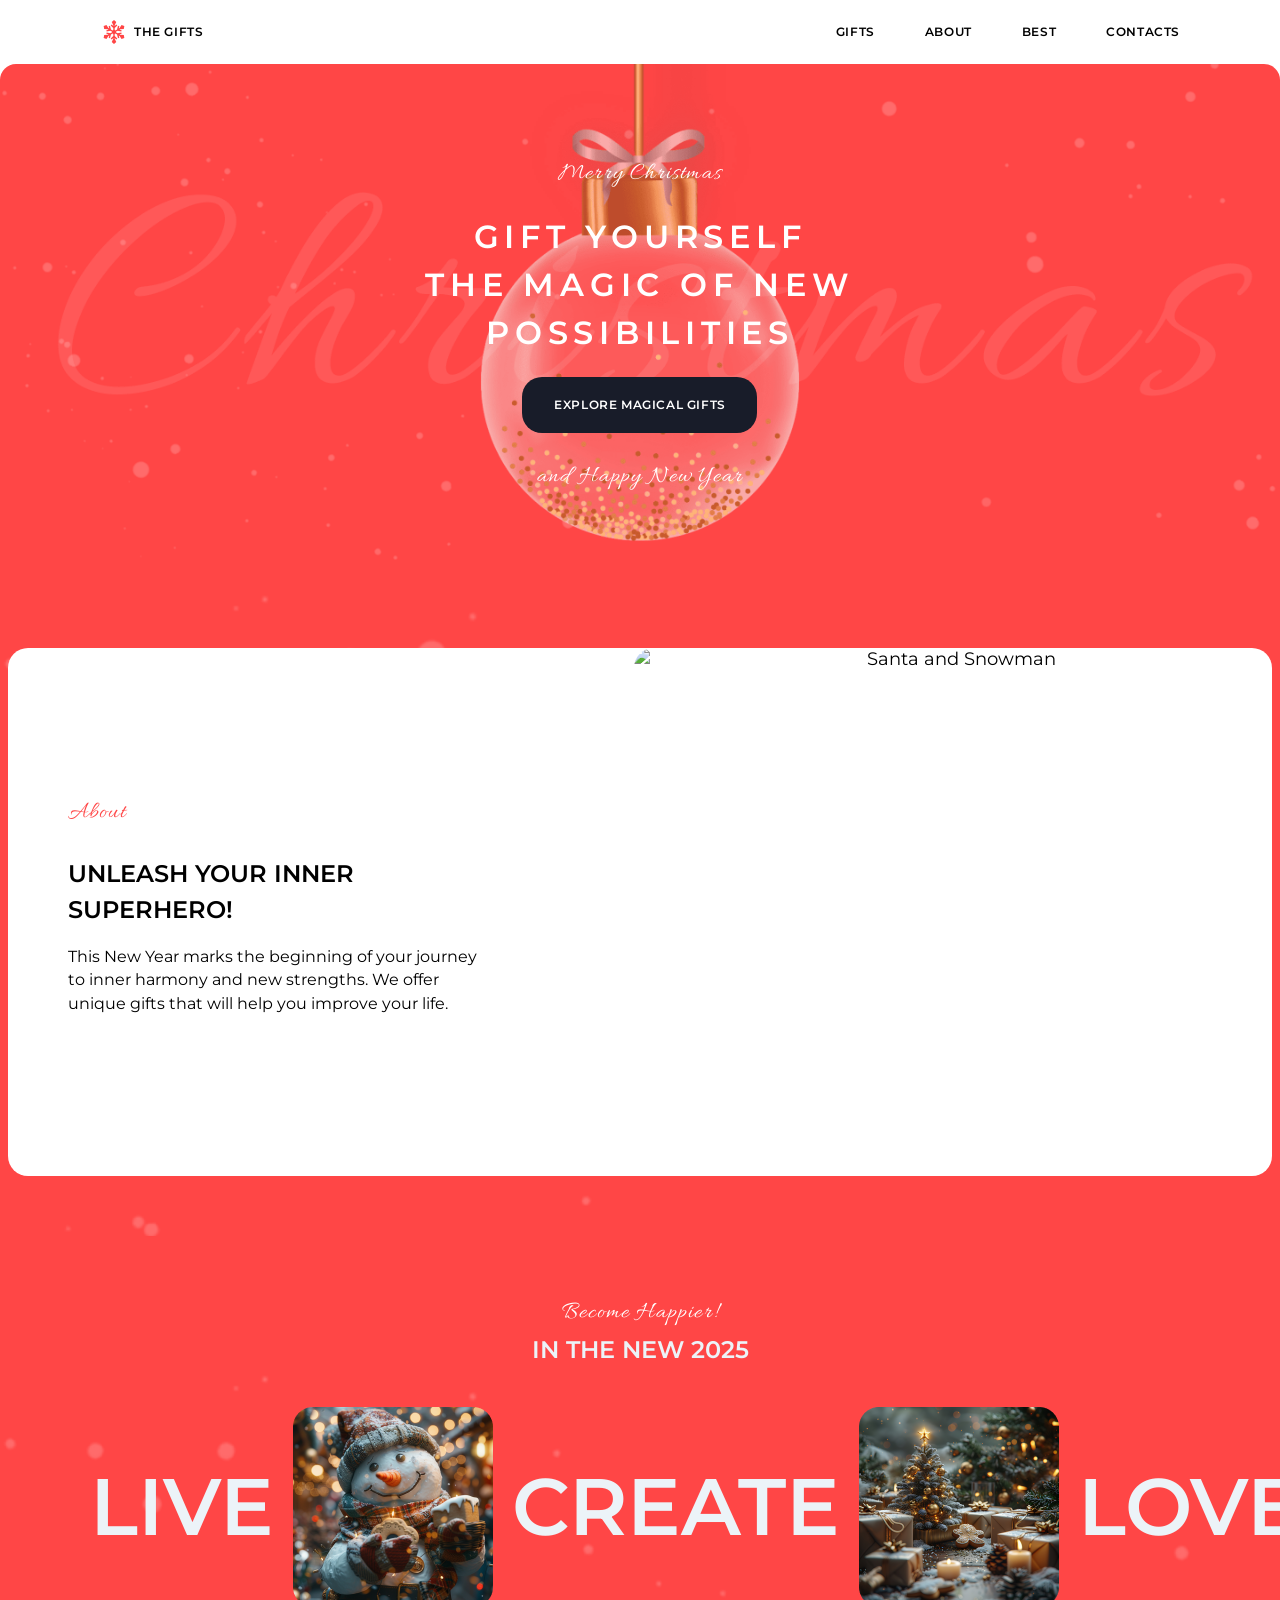
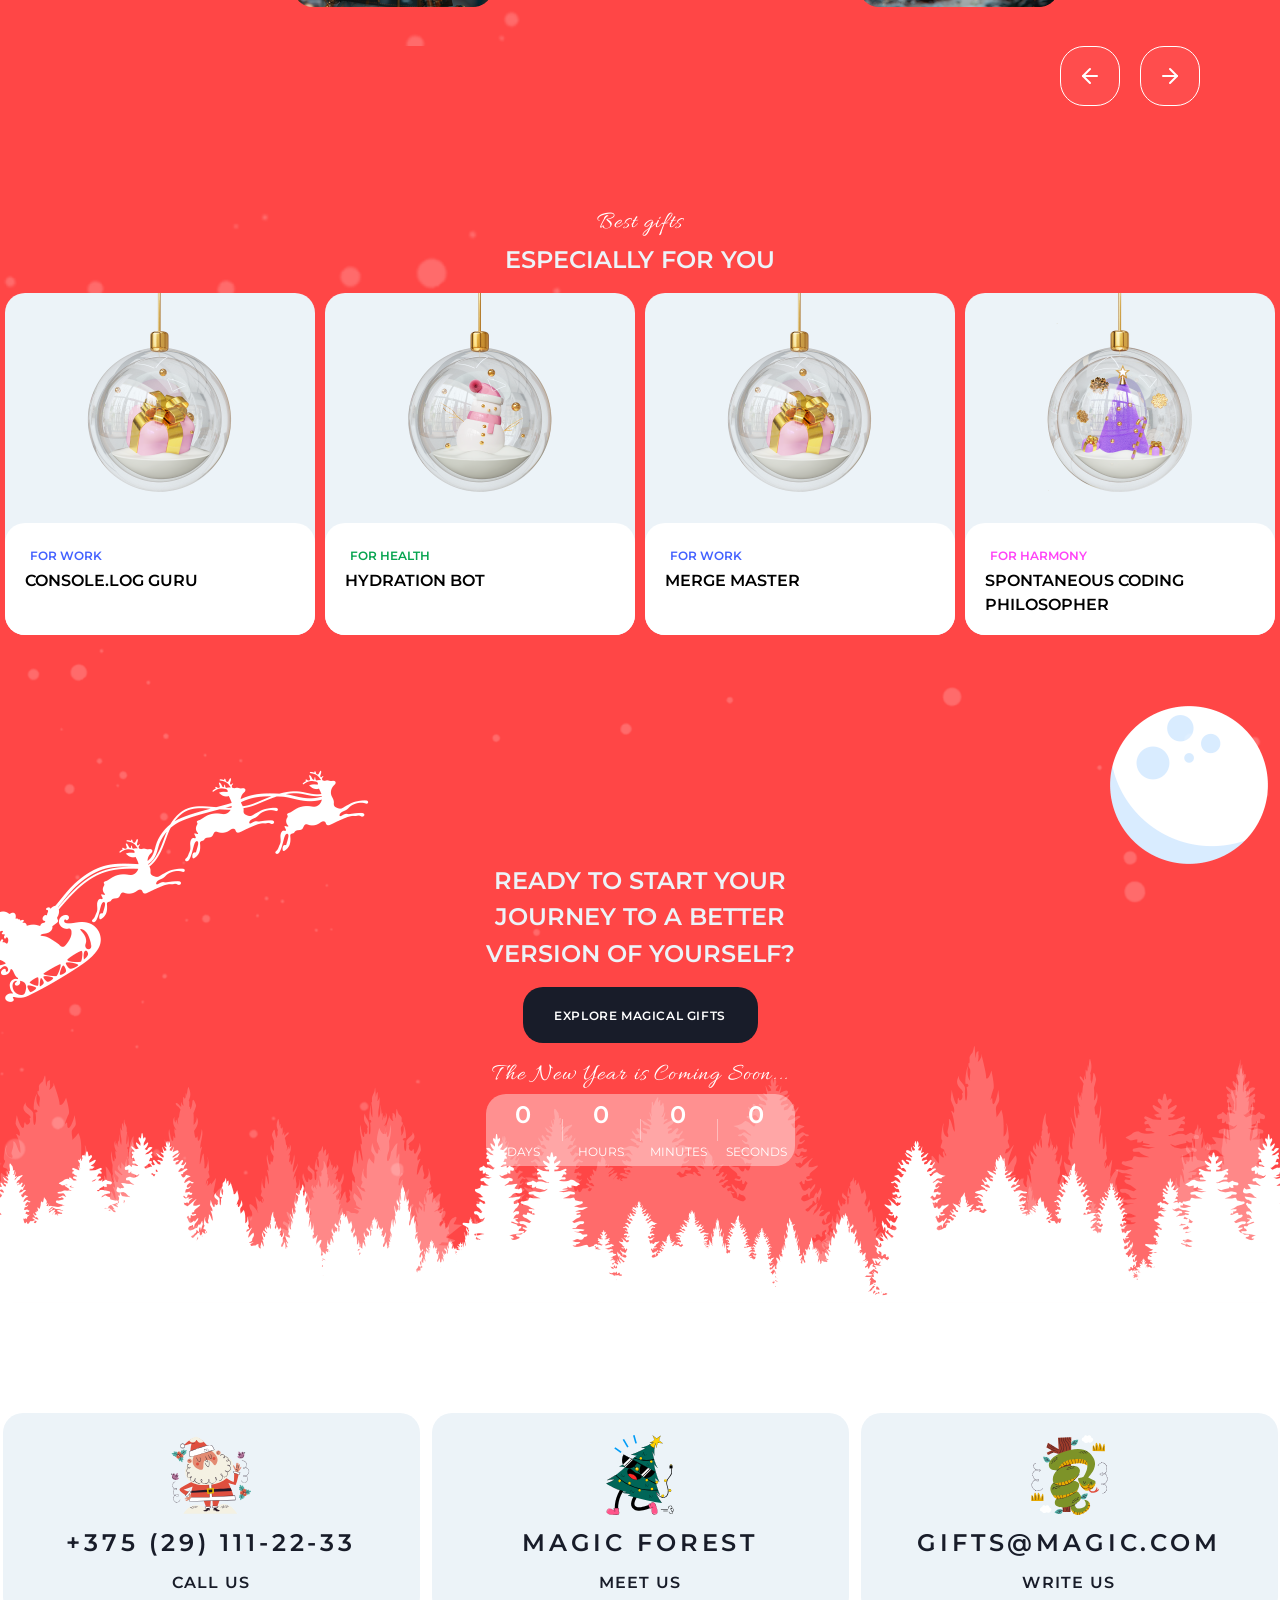
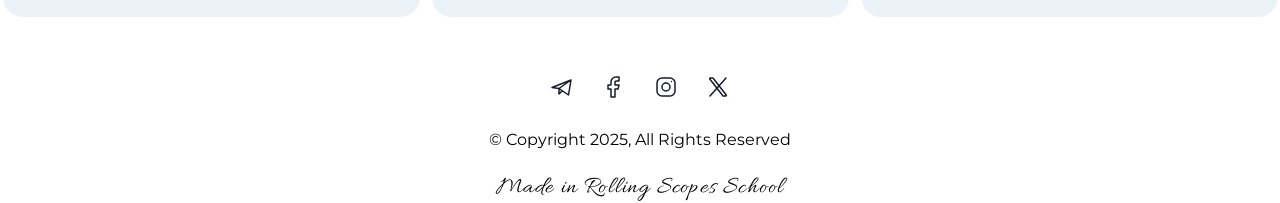
==== commit beadab19: "feat: add timer, slider, category filter and button up" ====
--- a/christmas-shop/index.html
+++ b/christmas-shop/index.html
@@ -158,19 +158,19 @@
                 <p class="Cursive_text">The New Year is Coming Soon...</p>
                 <div class="timer">
                     <div class="timer_code">
-                        <h2>47</h2>
+                        <h2 id="days">47</h2>
                         <h3>DAYS</h3>
                     </div>
                     <div class="timer_code">
-                        <h2>6</h2>
+                        <h2 id="hours">6</h2>
                         <h3>HOURS</h3>
                     </div>
                     <div class="timer_code">
-                        <h2>34</h2>
+                        <h2 id="minutes">34</h2>
                         <h3>MINUTES</h3>
                     </div>
                     <div class="timer_code">
-                        <h2>12</h2>
+                        <h2 id="seconds">12</h2>
                         <h3>SECONDS</h3>
                     </div>
                 </div>
@@ -209,6 +209,14 @@
             </div>
         </section>
     </footer>
+    <button class="btnUp" id="btnUp">
+        <svg width="24" height="24" viewBox="0 0 24 24" fill="none" xmlns="http://www.w3.org/2000/svg">
+            <path d="M12 19V5" stroke="currentColor" stroke-width="2" stroke-linecap="round" stroke-linejoin="round" />
+            <path d="M5 12L12 5L19 12" stroke="currentColor" stroke-width="2" stroke-linecap="round"
+                stroke-linejoin="round" />
+        </svg>
+    </button>
+    <script src="./script.js"></script>
 </body>
 
 </html>
--- a/christmas-shop/style.css
+++ b/christmas-shop/style.css
@@ -127,8 +127,8 @@
 
 .burger-menu span {
     position: absolute;
-    left: 20px;
-    width: 16px;
+    left: 23px;
+    width: 18px;
     height: 1px;
     background-color: black;
     transition: 0.3s;
@@ -704,7 +704,7 @@
     align-items: center;
     text-align: center;
     padding-top: 50px;
-    gap: 10px;
+    gap: 5px;
     color: #000;
 }
 
@@ -754,14 +754,15 @@
     flex-direction: column;
     justify-content: center;
     text-align: center;
-}
-
-.gifts_h1 {
     background-image: url('./assets/images/bg-garland.png');
     background-repeat: no-repeat;
     background-size: contain;
-    background-position: center;
+    background-position: top;
     width: 100%;
+}
+
+.gifts_h1 {
+
     font-family: Montserrat;
     font-weight: 600;
     font-style: SemiBold;
@@ -771,7 +772,7 @@
     text-align: center;
     text-transform: uppercase;
     margin: 0;
-    padding-top: 55px;
+    padding-top: 20px;
 }
 
 .tabs {
@@ -885,7 +886,7 @@
 
 
 .Cursive_text3 {
-    margin: 10px;
+    margin: 0;
     padding: 0;
     font-size: 24px;
     font-weight: 400;
@@ -905,23 +906,169 @@
     padding: 0;
 }
 
+.btnUp {
+    position: fixed;
+    bottom: 20px;
+    right: 20px;
+    width: 50px;
+    height: 50px;
+    border-radius: 50%;
+    background-color: #fca9a9;
+    color: rgb(0, 0, 0);
+    border: none;
+    cursor: pointer;
+    align-items: center;
+    justify-content: center;
+    z-index: 1000;
+    transition: opacity 0.3s;
+}
+
+.btnUp:hover {
+    background-color: #e33e3e;
+
+}
 
 
 @media (max-width: 768px) {
+
+
     .section {
         width: 100%;
     }
 
+    .hero {
+        background-image: url('./assets/images/christmassnow.png'), url('./assets/images/christmasball.png');
+        background-repeat: no-repeat;
+        background-size: 1250px auto;
+        background-position: center 1px;
+        min-height: 590px;
+        padding-bottom: 0;
+    }
+
+
+    .gift_yourself {
+        margin-top: -50px;
+        padding-bottom: 0;
+    }
+
+
+    .gift_yourself h1 {
+        margin: 0;
+        padding-bottom: 0;
+    }
+
+    .Cursive_text {
+        margin: 0;
+        padding: 0;
+    }
+
+    .About {
+        padding-top: -5px;
+        min-height: auto;
+    }
+
 
     .rectangle_about {
+        display: flex;
+        flex-direction: row;
+        align-items: center;
+
+    }
+
+    .Text_section2 {
+        display: flex;
         flex-direction: column;
+        text-align: left;
+        max-width: 376px;
+    }
+
+    .Text_section2 br {
+        display: none;
+    }
+
+
+    .image_santa {
+        width: 500px;
         height: auto;
-    }
-
-    .image_santa img {
+        max-width: 100%;
+    }
+
+    .slider_1 {
+        padding-top: 50px;
+    }
+
+
+    .row_slider {
+        padding: 0;
+        margin-top: -18px;
+        margin-left: 5px;
+
+
+    }
+
+    .row_button {
+        padding: 0;
+        margin-top: -20px;
+    }
+
+
+    .Best_Gifts {
+        padding-top: 18px;
+    }
+
+
+
+    header {
+        padding: 0 20px;
+    }
+
+    .CTA {
+        background-image: url('./assets/images/christmassnow.png'), url('./assets/images/CTA_snow.png');
+        background-repeat: no-repeat;
+        background-size: contain;
+        background-size: 100%, cover;
+        background-position: center 60px;
+        max-width: 768px;
         width: 100%;
-        height: auto;
-    }
+        min-height: 668px;
+    }
+
+    .CTA_main {
+        padding-top: 80px;
+
+    }
+
+
+
+    .CTA_main h2 {
+        padding-bottom: 20px;
+    }
+
+
+    .CTA_main,
+    .gifts_main,
+    .footer {
+        padding-left: 0;
+        padding-right: 0;
+    }
+
+
+
+    .timer {
+        display: flex;
+        flex-direction: row;
+        align-items: center;
+        justify-content: center;
+        max-width: 344px;
+
+    }
+
+    .footer container {
+        max-width: 768px;
+        width: 100%;
+        min-height: 928px;
+    }
+
 
 
     .contacts_cards {
@@ -929,39 +1076,20 @@
         display: flex;
         width: 100%;
         align-items: center;
-        gap: 20px;
+        padding-top: 20px;
+
     }
 
     .contact_cards2 {
         max-width: 100%;
         width: 752px;
-        height: auto;
-        margin-bottom: 20px;
+        min-height: 204px;
     }
 
     .contacts_info {
         font-size: 18px;
     }
 
-
-    header {
-        padding: 0 20px;
-    }
-
-
-    .CTA_main,
-    .gifts_main,
-    .footer {
-        padding-left: 0;
-        padding-right: 0;
-    }
-
-
-
-    .timer {
-        max-width: 310px;
-
-    }
 
     .burger-menu {
         display: block;
@@ -996,6 +1124,7 @@
     }
 
 
+
     .card_1,
     .img_cards,
     .card_1text {
@@ -1007,19 +1136,26 @@
     .grid_container {
         grid-template-columns: repeat(2, 1fr);
         padding: 0 20px;
-        margin-bottom: 40px;
-    }
-
-
-
-    .gifts_h1 {
-        margin-bottom: 20px;
-        text-align: center;
+        margin-bottom: 70px;
+        gap: 10px;
+    }
+
+    .gifts-page .contacts_cards {
+        margin-top: -55px;
+        padding-top: 0;
+    }
+
+    .gifts {
         background-image: url('./assets/images/bg-garland.png');
         background-repeat: no-repeat;
         background-position: center top;
         background-size: 100% auto;
-        padding-top: 50px;
+    }
+
+    .gifts_h1 {
+        margin-bottom: -5px;
+        text-align: center;
+        padding-top: 60px;
     }
 
 
@@ -1027,7 +1163,7 @@
         display: flex;
         flex-direction: row;
         justify-content: center;
-        gap: 0;
+        gap: 35px;
         width: 100%;
         overflow-x: auto;
         white-space: nowrap;
@@ -1049,10 +1185,16 @@
 
     .logo {
         gap: 8px;
-        padding: 8px 20px;
-    }
-
-}
+        padding: 8px 10px;
+    }
+
+
+
+}
+
+
+
+
 
 
 
@@ -1063,16 +1205,130 @@
 }
 
 
+
+
+
+
 @media (max-width: 380px) {
+
+
+    .section {
+        width: 100%;
+    }
+
+    .hero {
+        background-image: url('./assets/images/christmassnow.png'), url('./assets/images/christmasball.png');
+        background-repeat: no-repeat;
+        background-size: 1400px auto;
+        background-position: center 1px;
+        min-height: 590px;
+        padding-bottom: 0;
+    }
+
+
+    .gift_yourself {
+        margin-top: -10px;
+    }
+
+
+    .gift_yourself h1 {
+        margin: 0;
+        padding-bottom: 0;
+    }
+
+    .Cursive_text {
+        margin: 0;
+        padding: 0;
+    }
+
+    .About {
+        padding-top: 40px;
+        min-height: auto;
+    }
+
+    .About__container {
+        margin-top: 0;
+    }
+
+
+    .rectangle_about {
+        display: flex;
+        flex-direction: column;
+        align-items: flex-start;
+    }
+
+    .Text_section2 {
+        padding-top: 20px;
+        width: 100%;
+        padding: 28px 18px;
+        margin: 0 auto;
+    }
+
+    .Text_section2 br {
+        display: none;
+    }
+
+    .image_santa {
+        padding-top: 15px;
+        width: 100%;
+        height: auto;
+
+    }
+
+    .slider_1 {
+        padding-top: 60px;
+    }
+
+
+    .row_slider {
+        padding: 0;
+        margin-top: -18px;
+        margin-left: 5px;
+
+
+    }
+
+    .row_button {
+        padding: 0;
+        margin-top: -20px;
+    }
+
+
+    .Best_Gifts {
+        padding-top: 18px;
+    }
+
+
     .contact_cards2 {
         width: 364px;
-        max-width: calc(100% - 16px);
-    }
+        height: 204px;
+        margin-bottom: 5px;
+        font-size: 24px;
+    }
+
+
 
     .gifts_h1 {
         background-size: 100% auto;
         padding: 40px 10px 0px 10px;
-        margin-bottom: 0;
-    }
+        margin-top: 20px;
+
+    }
+
+
+    .tabs-list {
+        display: flex;
+        flex-direction: row;
+        justify-content: center;
+        gap: 3px;
+        width: 100%;
+        overflow-x: auto;
+        white-space: nowrap;
+        flex-wrap: nowrap;
+        scrollbar-width: none;
+
+    }
+
+
 
 }
